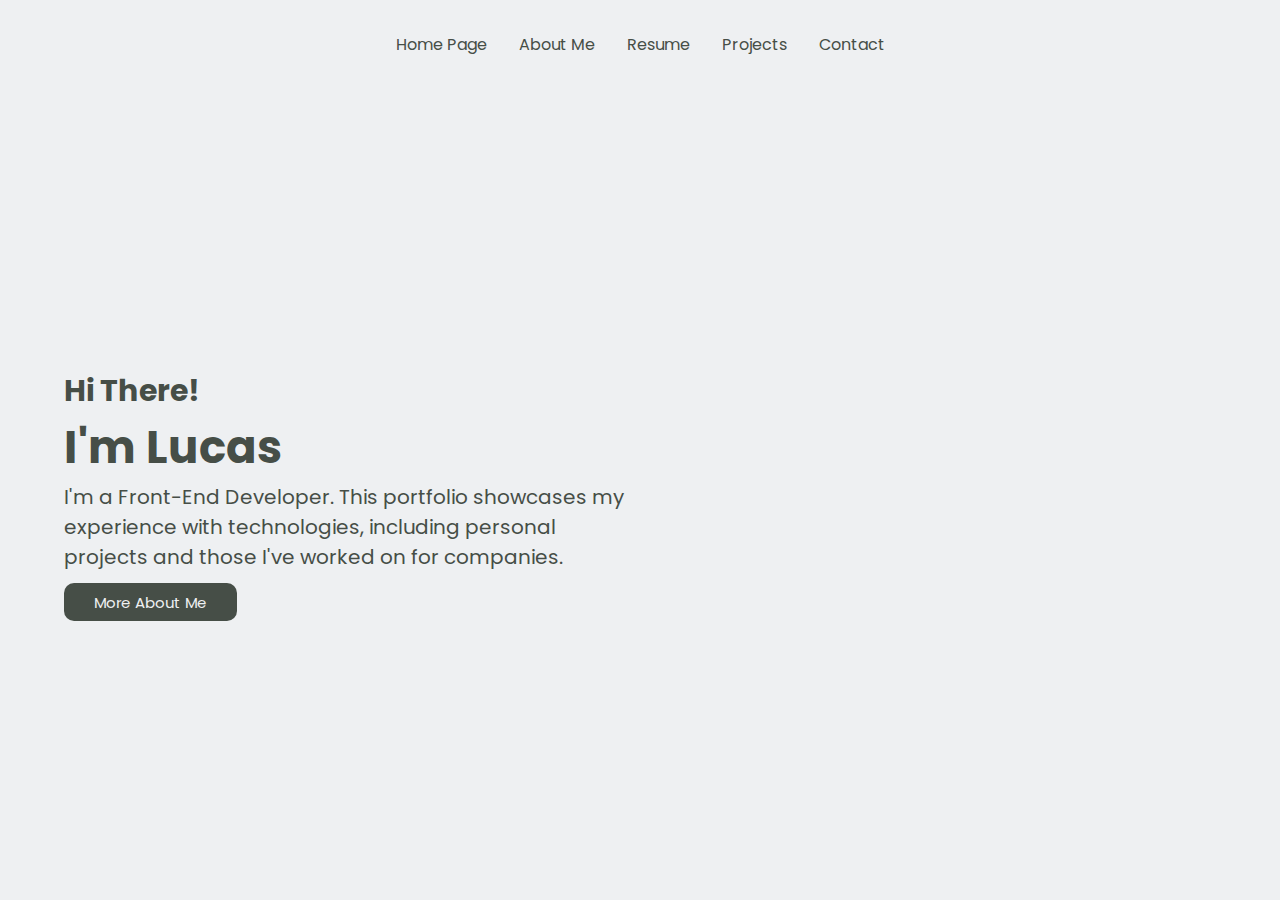
==== Home Page/index.html @ ebfe2707 "Criação da Home Page" ====
<!DOCTYPE html>
<html lang="en">
<head>
    <meta charset="UTF-8">
    <meta name="viewport" content="width=device-width, initial-scale=1.0">
    <link rel="stylesheet" href="style.css">
    <link rel="stylesheet" href="https://cdnjs.cloudflare.com/ajax/libs/font-awesome/6.5.1/css/all.min.css">
    <title>Portfólio - Lucas Domingues Santos</title>
</head>
<body>
    
    <div class="container">
        <div class="content">
            <div class="topHomePage">
                <div class="menuHomePage">
                    <ul>
                        <li><a href="../Home Page/index.html">Home Page</a></li>
                        <li><a href="">About Me</a></li>
                        <li><a href="">Resume</a></li>
                        <li><a href="">Projects</a></li>
                        <li><a href="">Contact</a></li>
                    </ul>
                </div>
            </div>
            <div class="presentationHomePage">
                <div class="textPresentation">
                    <div class="nameHomePage">
                        <h2>Hi There!</h2>
                        <h1>I'm Lucas</h1>
                    </div>
                    <div class="subtitleHomePage">
                        <p>I'm a Front-End Developer. This portfolio showcases my experience with technologies, including personal projects and those I've worked on for companies.</p>
                    </div>
                    <div class="buttonMoreAboutMe">
                        <button><a href="../Sobre Mim/index.html">More About Me</a></button>
                    </div>
                </div>
                <div class="imagePresentation">
                    <div class="image">

                    </div>
                </div>
            </div>
        </div>
    </div>

    <script src="darkMode.js"></script>
</body>
</html>
---- Home Page/style.css ----
@import url('https://fonts.googleapis.com/css2?family=Poppins:ital,wght@0,100;0,200;0,300;0,400;0,500;0,600;0,700;0,800;0,900;1,100;1,200;1,300;1,400;1,500;1,600;1,700;1,800;1,900&display=swap');

html, body {
    height: 100%;
    margin: 0;
    transition: background-color 0.3s, color 0.3s;
}

* {
    margin: 0;
    padding: 0;
    box-sizing: border-box;
    font-family: "Poppins";
}

.container {
    background-color: #EEF0F2;
    width: 100%;
    height: 100%;
    display: flex;
    justify-content: center;
}

.container .content {
    height: 100%;
    display: flex;
    flex-direction: column;
    width: 100%;
}

.container .content > div {
    width: 100%;
    box-sizing: border-box;
}

.container .content .topHomePage {
    display: flex;
    justify-content: center;
    align-items: center;
    width: 100%;
    height: 10%; 
}

.container .content ul {
    display: flex;
    list-style-type: none;
}

.container .content ul li {
    padding: 2em 1em;
}

.container .content ul li a {
    color: #464E47;
    text-decoration: none;
    transition: 0.3s ease, transform 0.3s ease;
}

.container .content ul li a:hover {
    color: #568259;
    transform: scale(1.1);
}

.container .content .presentationHomePage {
    width: 90%;
    height: 100%;
    display: flex;
    justify-content: center;
    align-items: center;
    align-self: center;

}

.container .content .presentationHomePage .nameHomePage, .subtitleHomePage {
    color: #464E47;
}

.container .content .presentationHomePage .nameHomePage h1 {
    font-size: 45px;
}

.container .content .presentationHomePage .nameHomePage h2 {
    font-size: 30px;
}

.container .content .presentationHomePage .subtitleHomePage {
    font-size: 20px;
}

.container .content .presentationHomePage .buttonMoreAboutMe {
    width: 100%;
}

.container .content .presentationHomePage .buttonMoreAboutMe button {
    background-color: #464E47;
    padding: 0.5em;
    border-radius: 10px;
    border: none;
    transition: 0.3s ease, transform 0.3s ease;
    width: 30%;
    margin-top: 2%;
    cursor: pointer;
    font-size: 15px;
}

.container .content .presentationHomePage .buttonMoreAboutMe button:hover {
    background-color: #568259;
}

.container .content .presentationHomePage .buttonMoreAboutMe button a {
    color: #EEF0F2;
    text-decoration: none;
}

.container .content .presentationHomePage .textPresentation {
    width: 50%;
    height: 100%;
    align-content: center;
}

.container .content .presentationHomePage .imagePresentation {
    width: 50%;
    height: 100%;
    align-content: center;
}
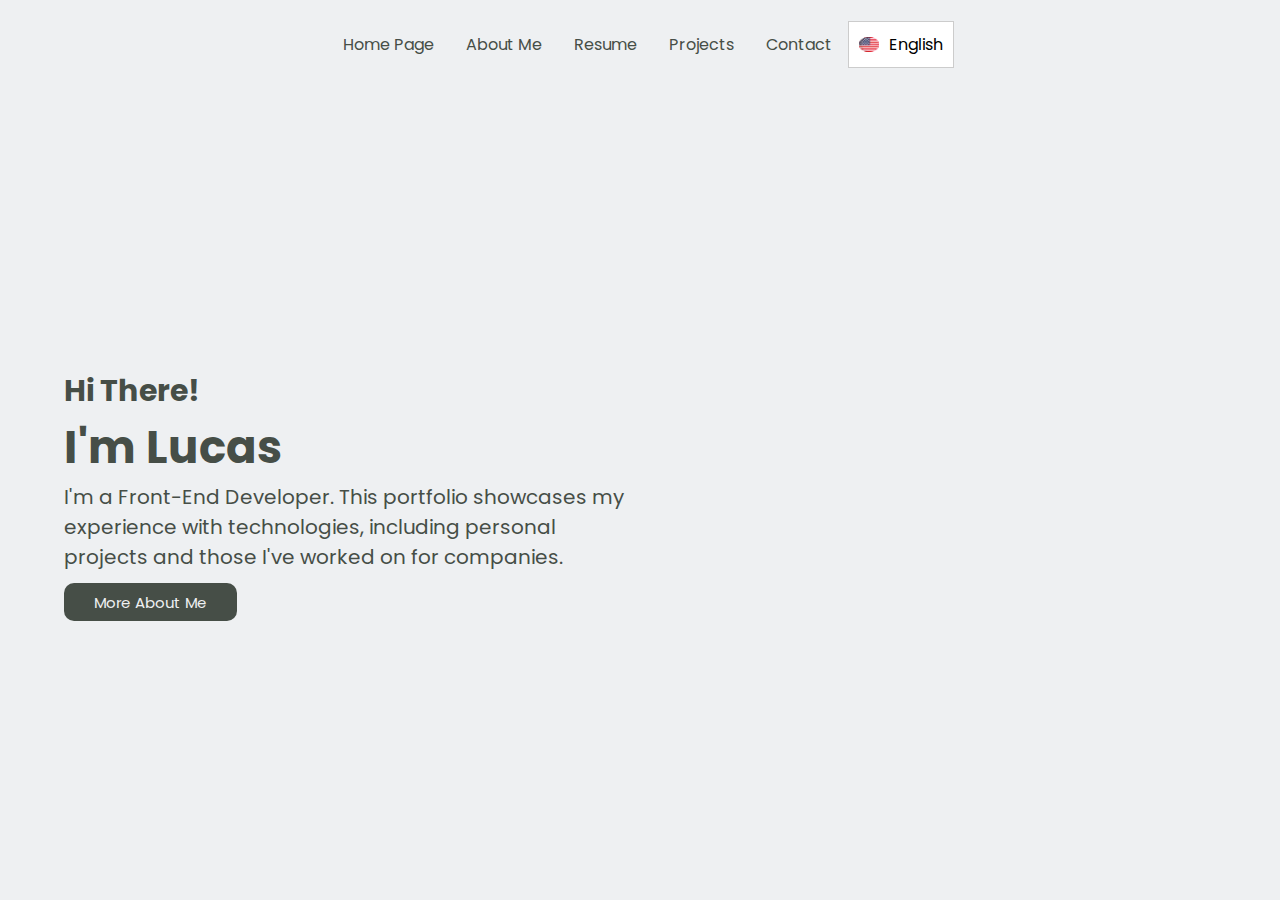
==== commit 437910ae: "Criação de seções Sobre Mim" ====
--- a/Home Page/index.html
+++ b/Home Page/index.html
@@ -1,5 +1,5 @@
 <!DOCTYPE html>
-<html lang="en">
+<html lang="PT-BR">
 <head>
     <meta charset="UTF-8">
     <meta name="viewport" content="width=device-width, initial-scale=1.0">
@@ -15,11 +15,29 @@
                 <div class="menuHomePage">
                     <ul>
                         <li><a href="../Home Page/index.html">Home Page</a></li>
-                        <li><a href="">About Me</a></li>
+                        <li><a href="Sobre Mim/index.html">About Me</a></li>
                         <li><a href="">Resume</a></li>
                         <li><a href="">Projects</a></li>
                         <li><a href="">Contact</a></li>
                     </ul>
+                </div>
+                <div class="languageChange">
+                    <div class="dropdown">
+                        <button class="dropdown-btn">
+                            <img id="selected-flag" src="../img/united-states-of-america.png" alt="flag"> English
+                        </button>
+                        <div class="dropdown-content">
+                            <div class="dropdown-item" data-lang="en">
+                                <img src="../img/united-states-of-america.png" alt="English"> English
+                            </div>
+                            <div class="dropdown-item" data-lang="pt">
+                                <img src="../img/brazil-flag.png" alt="Portuguese"> Português
+                            </div>
+                            <div class="dropdown-item" data-lang="es">
+                                <img src="../img/world.png" alt="Spanish"> Español
+                            </div>
+                        </div>
+                    </div>
                 </div>
             </div>
             <div class="presentationHomePage">
@@ -37,13 +55,14 @@
                 </div>
                 <div class="imagePresentation">
                     <div class="image">
-
+                        
                     </div>
                 </div>
             </div>
         </div>
     </div>
 
-    <script src="darkMode.js"></script>
+    <script src="./js/translation.js"></script>
+    <script src="./js/closeDropdown.js"></script>
 </body>
 </html>--- a/Home Page/style.css
+++ b/Home Page/style.css
@@ -122,4 +122,60 @@
     width: 50%;
     height: 100%;
     align-content: center;
+}
+
+/* Estilo do botão */
+.dropdown-btn {
+    background-color: #fff;
+    border: 1px solid #ccc;
+    padding: 10px;
+    font-size: 16px;
+    display: flex;
+    align-items: center;
+    cursor: pointer;
+}
+
+.dropdown-btn img {
+    width: 20px;
+    height: 15px;
+    margin-right: 10px;
+}
+
+/* Estilo do menu dropdown */
+.dropdown {
+    position: relative;
+    display: inline-block;
+}
+
+.dropdown-content {
+    display: none;
+    position: absolute;
+    background-color: #fff;
+    min-width: 160px;
+    box-shadow: 0px 8px 16px rgba(0,0,0,0.2);
+    z-index: 1;
+    border: 1px solid #ccc;
+    margin-top: 5px;
+}
+
+.dropdown-item {
+    padding: 8px;
+    cursor: pointer;
+    display: flex;
+    align-items: center;
+}
+
+.dropdown-item img {
+    width: 20px;
+    height: 15px;
+    margin-right: 10px;
+}
+
+/* Mostrar o menu ao clicar */
+.dropdown:hover .dropdown-content {
+    display: block;
+}
+
+.dropdown-item:hover {
+    background-color: #f1f1f1;
 }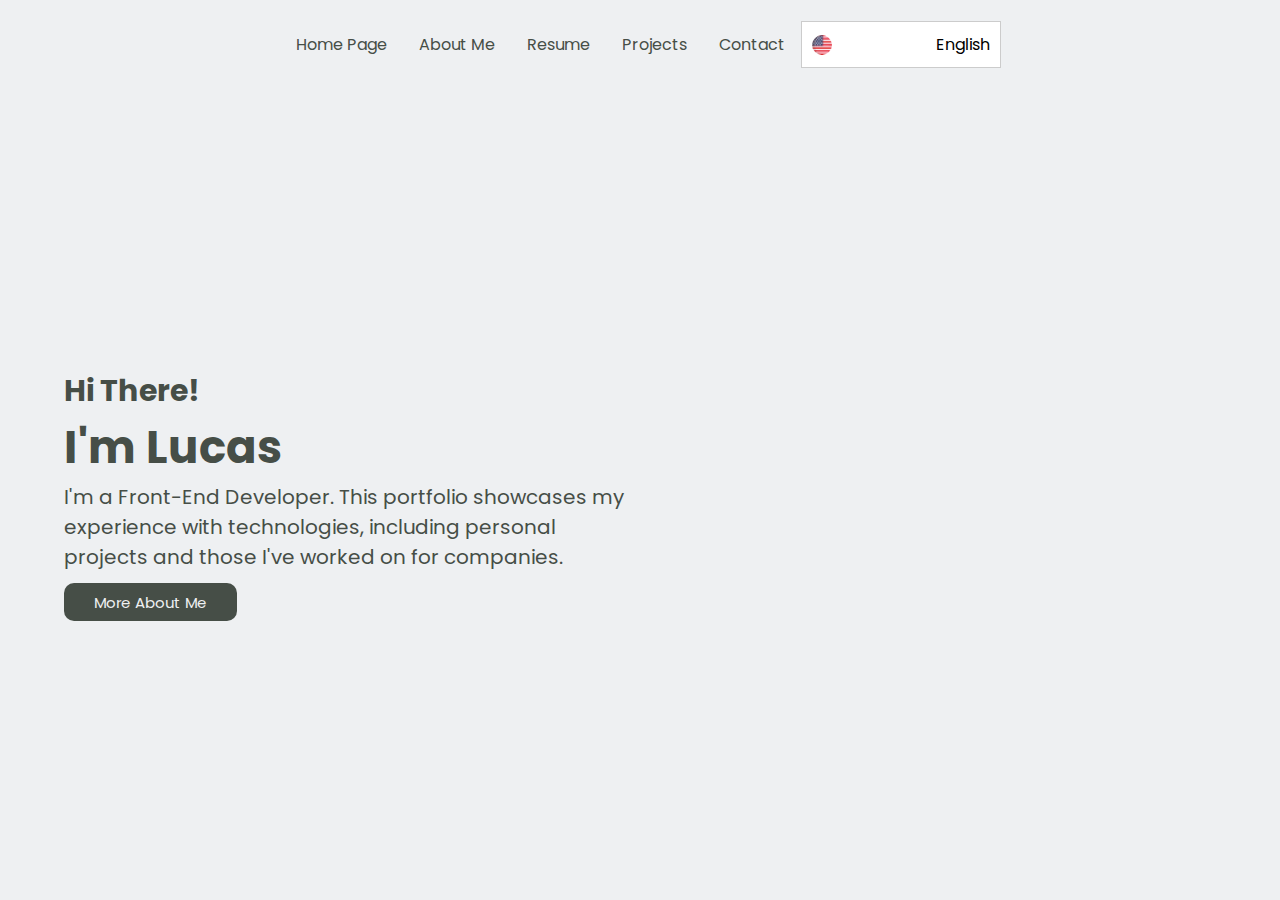
==== commit 925179f7: "Correção de bug de seleção de idioma" ====
--- a/Home Page/index.html
+++ b/Home Page/index.html
@@ -4,41 +4,43 @@
     <meta charset="UTF-8">
     <meta name="viewport" content="width=device-width, initial-scale=1.0">
     <link rel="stylesheet" href="style.css">
+    <link rel="stylesheet" href="../css/languageStyle.css">
     <link rel="stylesheet" href="https://cdnjs.cloudflare.com/ajax/libs/font-awesome/6.5.1/css/all.min.css">
     <title>Portfólio - Lucas Domingues Santos</title>
 </head>
 <body>
-    
     <div class="container">
         <div class="content">
             <div class="topHomePage">
                 <div class="menuHomePage">
                     <ul>
-                        <li><a href="../Home Page/index.html">Home Page</a></li>
-                        <li><a href="Sobre Mim/index.html">About Me</a></li>
+                        <li><a href="index.html">Home Page</a></li>
+                        <li><a href="../Sobre Mim/index.html">About Me</a></li>
                         <li><a href="">Resume</a></li>
                         <li><a href="">Projects</a></li>
                         <li><a href="">Contact</a></li>
                     </ul>
                 </div>
                 <div class="languageChange">
-                    <div class="dropdown">
-                        <button class="dropdown-btn">
-                            <img id="selected-flag" src="../img/united-states-of-america.png" alt="flag"> English
-                        </button>
-                        <div class="dropdown-content">
-                            <div class="dropdown-item" data-lang="en">
-                                <img src="../img/united-states-of-america.png" alt="English"> English
-                            </div>
-                            <div class="dropdown-item" data-lang="pt">
-                                <img src="../img/brazil-flag.png" alt="Portuguese"> Português
-                            </div>
-                            <div class="dropdown-item" data-lang="es">
-                                <img src="../img/world.png" alt="Spanish"> Español
-                            </div>
+                    <!-- Parte visível do dropdown -->
+                    <div id="selectedLanguage" class="selectedLanguage">
+                        <img src="../img/united-states-of-america.png" alt="English Flag" id="currentFlag">
+                        <span>English</span>
+                    </div>
+                
+                    <!-- Dropdown de seleção -->
+                    <div class="languageDropdown">
+                        <div class="languageOption" data-lang="en">
+                            <img src="../img/united-states-of-america.png" alt="English Flag"> English
+                        </div>
+                        <div class="languageOption" data-lang="pt">
+                            <img src="../img/brazil-flag.png" alt="Portuguese Flag"> Português
+                        </div>
+                        <div class="languageOption" data-lang="es">
+                            <img src="../img/world.png" alt="Spanish Flag"> Español
                         </div>
                     </div>
-                </div>
+                </div>                
             </div>
             <div class="presentationHomePage">
                 <div class="textPresentation">
@@ -54,15 +56,12 @@
                     </div>
                 </div>
                 <div class="imagePresentation">
-                    <div class="image">
-                        
-                    </div>
+                    <div class="image"></div>
                 </div>
             </div>
         </div>
     </div>
 
-    <script src="./js/translation.js"></script>
-    <script src="./js/closeDropdown.js"></script>
+    <script src="../js/translation.js"></script>
 </body>
 </html>--- a/Home Page/style.css
+++ b/Home Page/style.css
@@ -122,60 +122,4 @@
     width: 50%;
     height: 100%;
     align-content: center;
-}
-
-/* Estilo do botão */
-.dropdown-btn {
-    background-color: #fff;
-    border: 1px solid #ccc;
-    padding: 10px;
-    font-size: 16px;
-    display: flex;
-    align-items: center;
-    cursor: pointer;
-}
-
-.dropdown-btn img {
-    width: 20px;
-    height: 15px;
-    margin-right: 10px;
-}
-
-/* Estilo do menu dropdown */
-.dropdown {
-    position: relative;
-    display: inline-block;
-}
-
-.dropdown-content {
-    display: none;
-    position: absolute;
-    background-color: #fff;
-    min-width: 160px;
-    box-shadow: 0px 8px 16px rgba(0,0,0,0.2);
-    z-index: 1;
-    border: 1px solid #ccc;
-    margin-top: 5px;
-}
-
-.dropdown-item {
-    padding: 8px;
-    cursor: pointer;
-    display: flex;
-    align-items: center;
-}
-
-.dropdown-item img {
-    width: 20px;
-    height: 15px;
-    margin-right: 10px;
-}
-
-/* Mostrar o menu ao clicar */
-.dropdown:hover .dropdown-content {
-    display: block;
-}
-
-.dropdown-item:hover {
-    background-color: #f1f1f1;
 }--- a/css/languageStyle.css
+++ b/css/languageStyle.css
@@ -0,0 +1,57 @@
+.languageChange {
+    position: relative;
+    width: 200px; /* Ajuste conforme necessário */
+}
+
+.selectedLanguage {
+    display: flex;
+    align-items: center;
+    justify-content: space-between;
+    padding: 10px;
+    border: 1px solid #ccc;
+    cursor: pointer;
+    background: white;
+}
+
+.selectedLanguage img {
+    width: 20px;
+    height: 20px;
+    margin-right: 10px;
+    object-fit: cover;
+    border-radius: 50%;
+}
+
+.languageDropdown {
+    position: absolute;
+    top: 100%;
+    left: 0;
+    width: 100%;
+    background: white;
+    border: 1px solid #ccc;
+    display: none;
+    z-index: 1000;
+}
+
+.languageDropdown.open {
+    display: block;
+}
+
+.languageOption {
+    display: flex;
+    align-items: center;
+    padding: 10px;
+    cursor: pointer;
+    transition: background 0.2s ease;
+}
+
+.languageOption:hover {
+    background: #f0f0f0;
+}
+
+.languageOption img {
+    width: 20px;
+    height: 20px;
+    margin-right: 10px;
+    object-fit: cover;
+    border-radius: 50%;
+}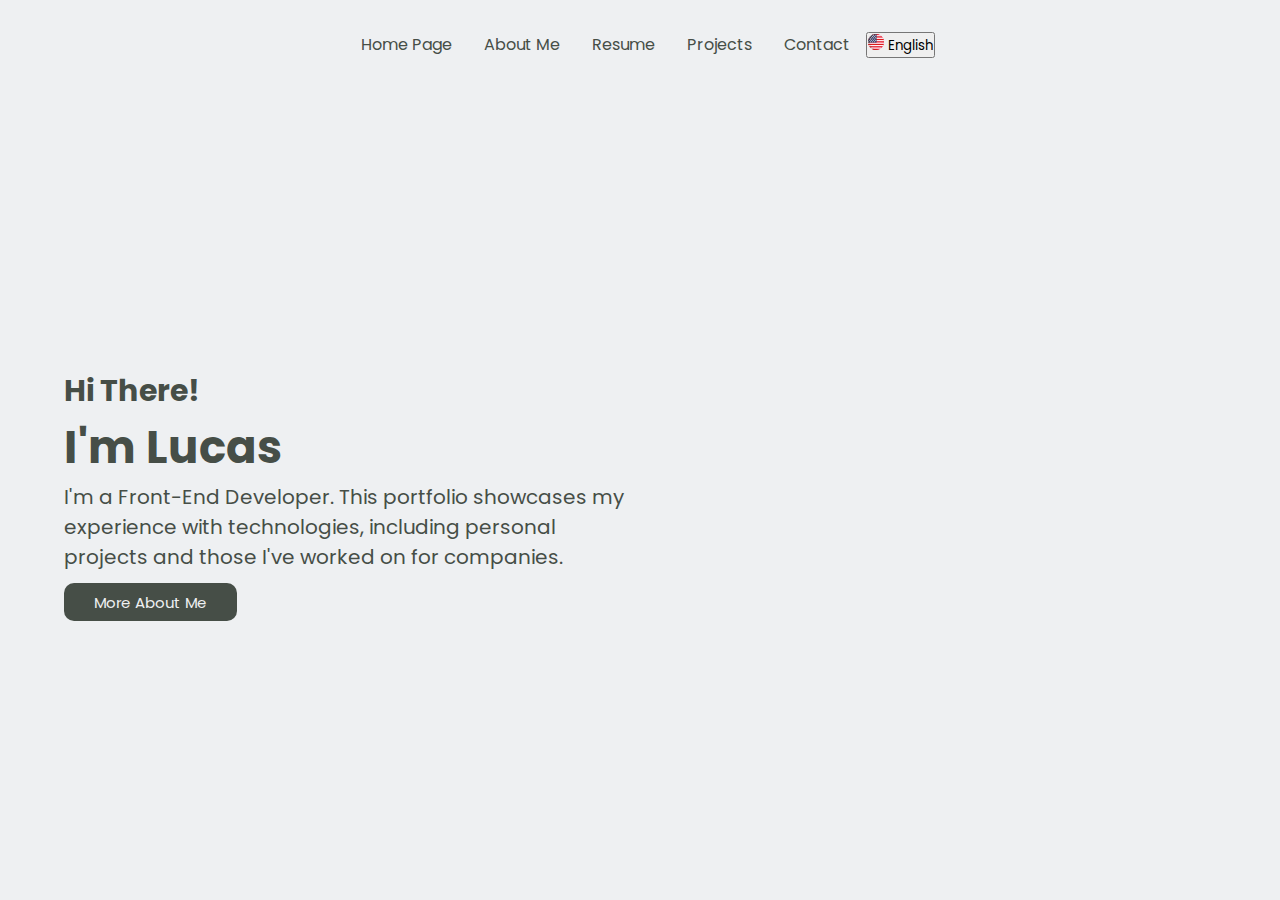
==== commit 8465106c: "Adição de arquivos" ====
--- a/Home Page/index.html
+++ b/Home Page/index.html
@@ -14,33 +14,30 @@
             <div class="topHomePage">
                 <div class="menuHomePage">
                     <ul>
-                        <li><a href="index.html">Home Page</a></li>
-                        <li><a href="../Sobre Mim/index.html">About Me</a></li>
-                        <li><a href="">Resume</a></li>
-                        <li><a href="">Projects</a></li>
-                        <li><a href="">Contact</a></li>
+                        <li><a href="../Home Page/index.html" data-translate="homePage">Home Page</a></li>
+                        <li><a href="Sobre Mim/index.html" data-translate="aboutMe">About Me</a></li>
+                        <li><a href="" data-translate="resume">Resume</a></li>
+                        <li><a href="" data-translate="projects">Projects</a></li>
+                        <li><a href="" data-translate="contact">Contact</a></li>
                     </ul>
                 </div>
-                <div class="languageChange">
-                    <!-- Parte visível do dropdown -->
-                    <div id="selectedLanguage" class="selectedLanguage">
-                        <img src="../img/united-states-of-america.png" alt="English Flag" id="currentFlag">
+                <div class="dropdown">
+                    <button id="selectedLanguage" class="dropdown-btn">
+                        <img id="currentFlag" src="../img/united-states-of-america.png" alt="flag"> 
                         <span>English</span>
-                    </div>
-                
-                    <!-- Dropdown de seleção -->
-                    <div class="languageDropdown">
+                    </button>
+                    <div class="dropdown-content languageDropdown">
                         <div class="languageOption" data-lang="en">
-                            <img src="../img/united-states-of-america.png" alt="English Flag"> English
+                            <img src="../img/united-states-of-america.png" alt="English"> English
                         </div>
                         <div class="languageOption" data-lang="pt">
-                            <img src="../img/brazil-flag.png" alt="Portuguese Flag"> Português
+                            <img src="../img/brazil-flag.png" alt="Portuguese"> Português
                         </div>
                         <div class="languageOption" data-lang="es">
-                            <img src="../img/world.png" alt="Spanish Flag"> Español
+                            <img src="../img/world.png" alt="Spanish"> Español
                         </div>
                     </div>
-                </div>                
+                </div>                                
             </div>
             <div class="presentationHomePage">
                 <div class="textPresentation">
@@ -63,5 +60,6 @@
     </div>
 
     <script src="../js/translation.js"></script>
+    <script src="../js/closeDropdown.js"></script>
 </body>
 </html>